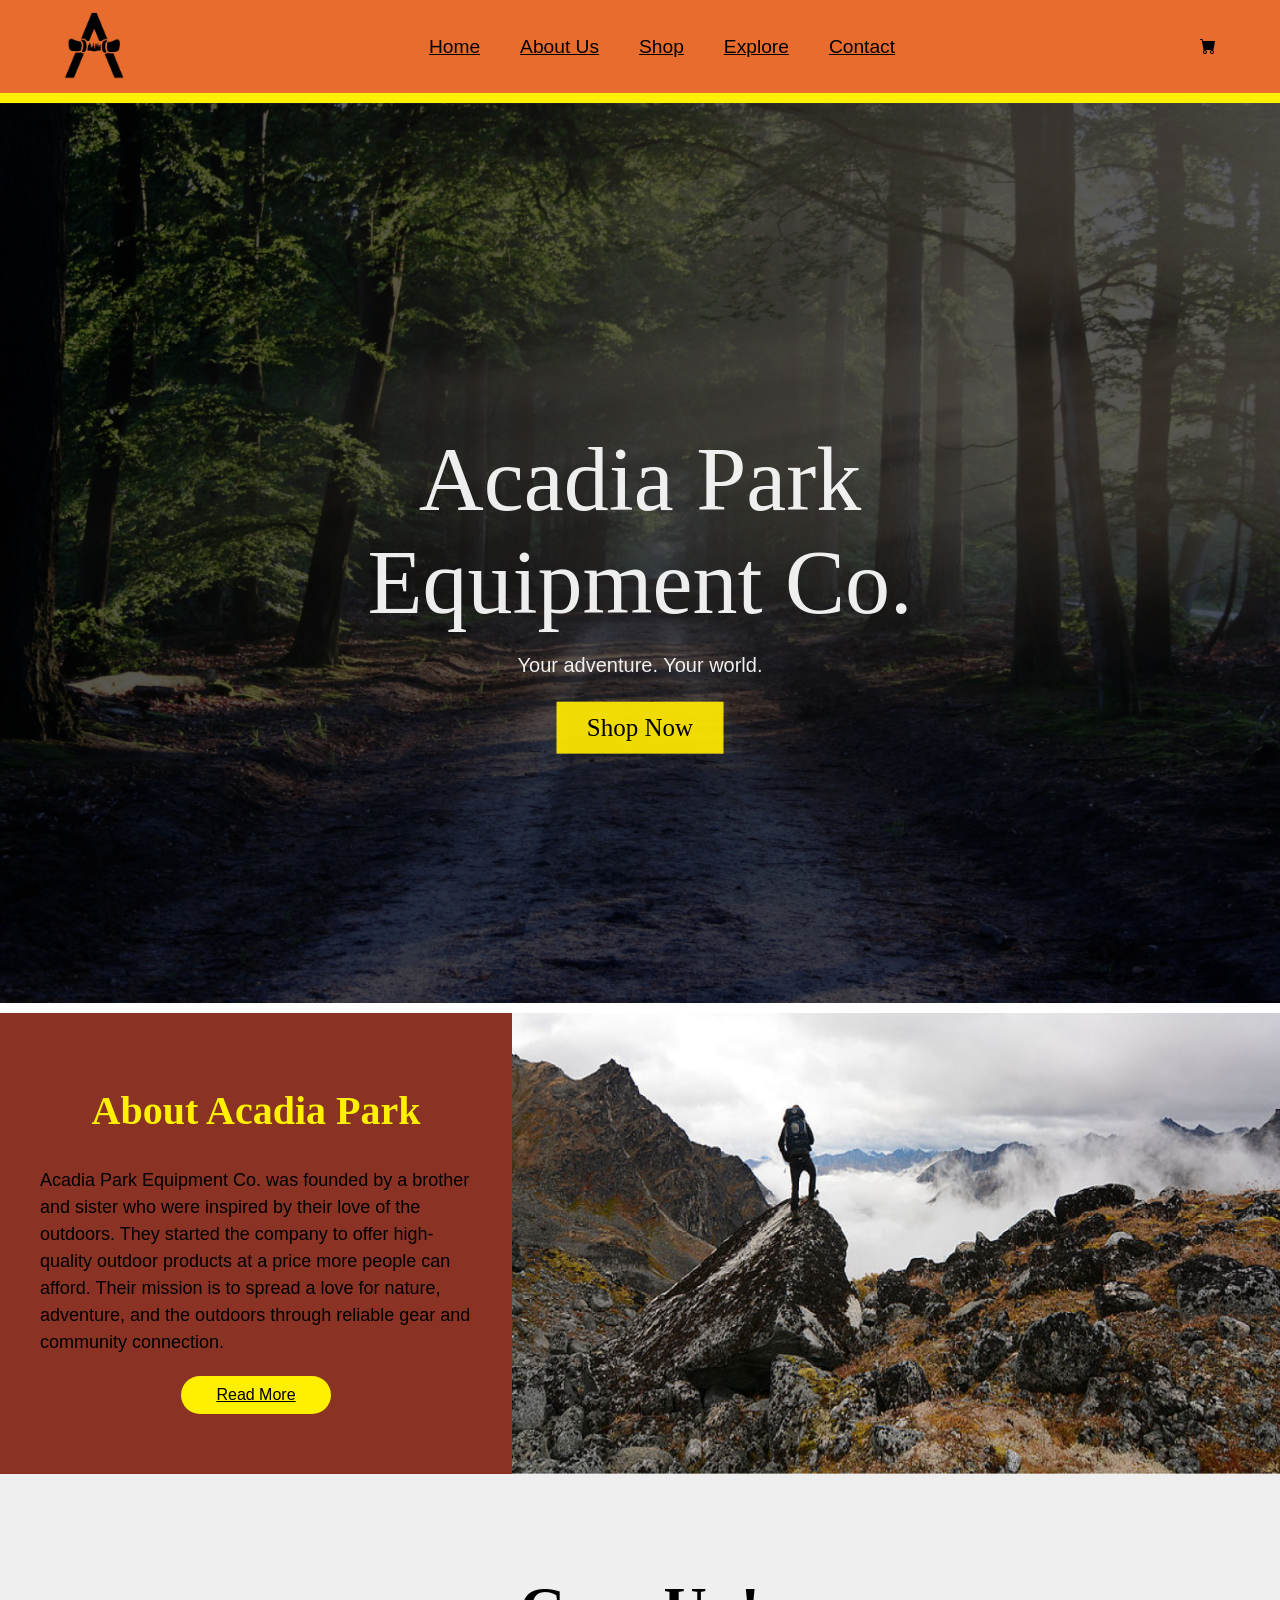
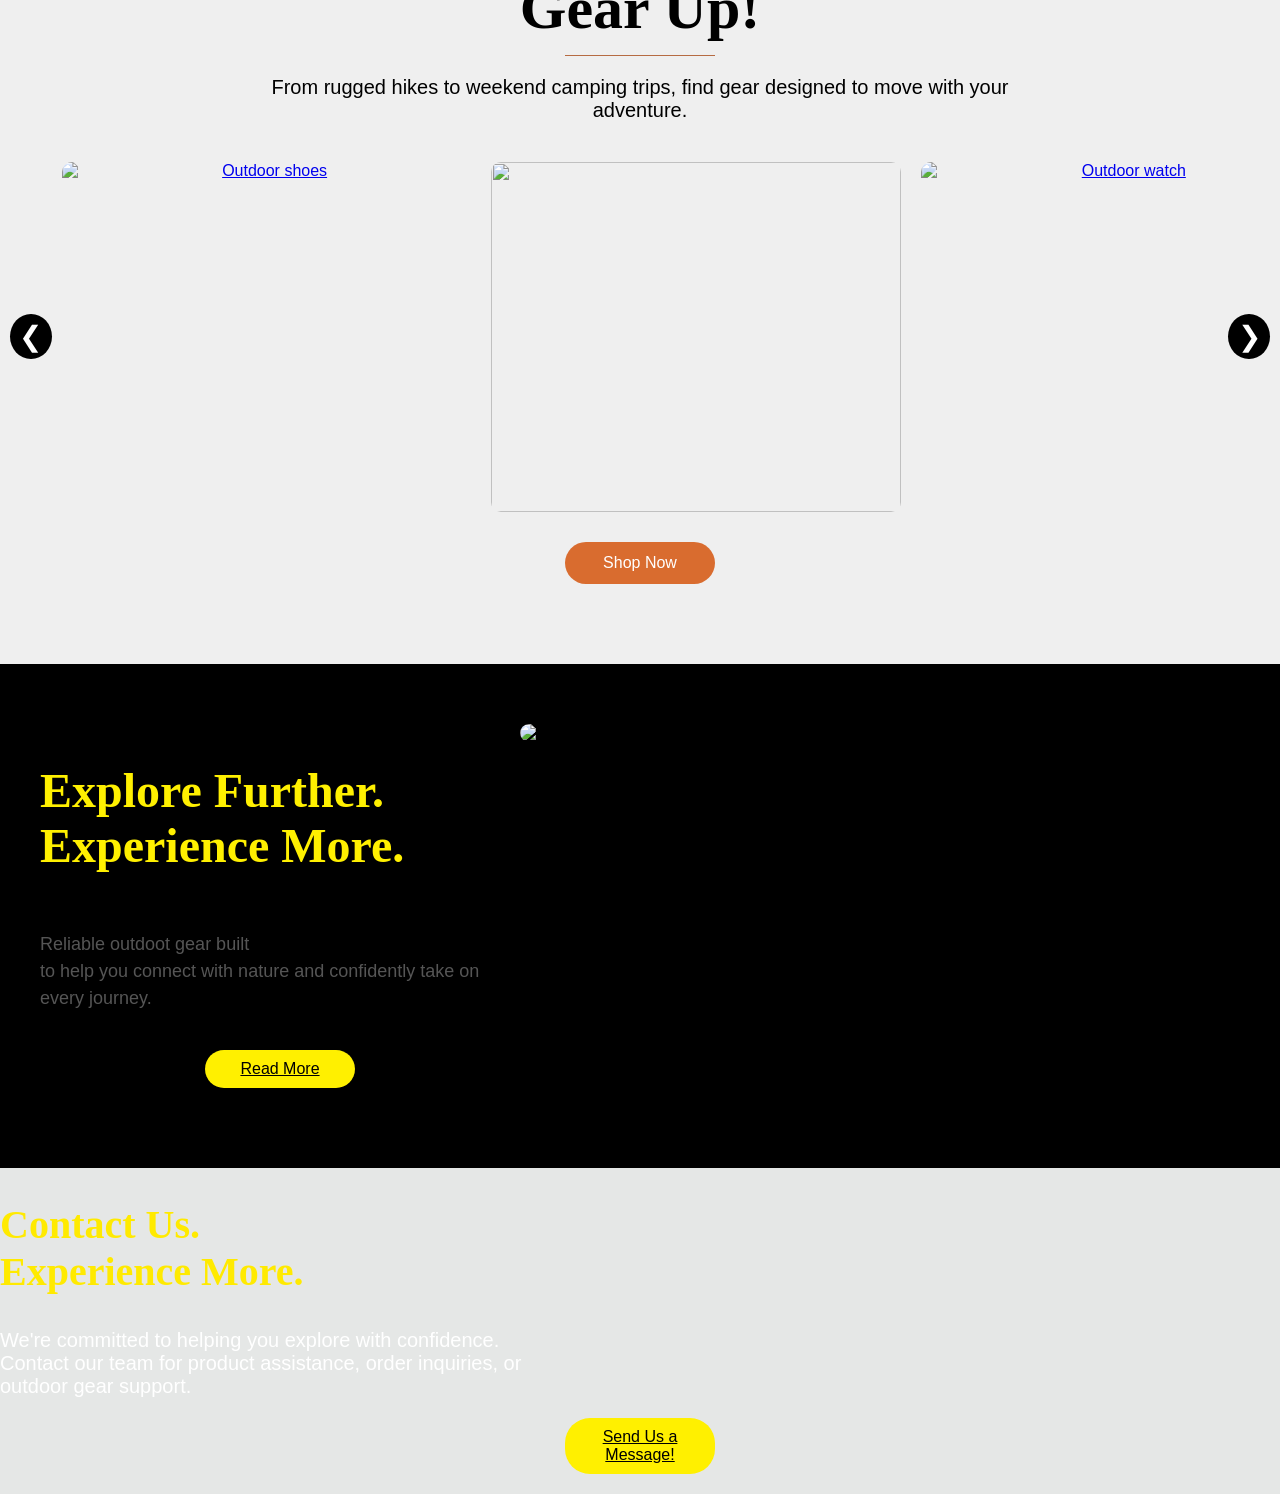
==== index.html @ 577f5c2a "Fixed contact form validation and subject line" ====
<!doctype html>
<html lang="en">
<head>
    <meta charset="utf-8">
    <meta name="viewport" content="width=device-width, initial-scale=1">
    <title>Acadia Park Equipment Co.</title>
    </div>
<script src="https://code.jquery.com/jquery-3.7.1.min.js"></script>
<script src="js/script.js"></script>
    <link rel="stylesheet" href="css/style.css">
    <link rel="stylesheet" href="https://cdn.jsdelivr.net/npm/bootstrap-icons@1.13.1/font/bootstrap-icons.min.css">
</head>

<script>
    let currentSlide = 0;

    function moveSlide(direction) {
        const track = document.getElementById("carouselTrack");
        const slideWidth = 250; 
        const totalSlides = track.children.length;
        const visibleSlides = 3;
        const maxSlide = totalSlides - visibleSlides;

        currentSlide = currentSlide + direction;

        if (currentSlide < 0) {
            currentSlide = 0;
        }

        if (currentSlide > maxSlide) {
            currentSlide = maxSlide;
        }

        track.style.transform = "translateX(" + (-currentSlide * slideWidth) + "px)";
    }
</script>

    <nav class="main-nav">
        <div class="nav-container">

            <div class="logo-area">
                <img src="images/black_brandmark.png" class="logo" alt="logo">
            </div>
        <div class="menu-toggle">☰</div>
        
            <ul class="nav-menu">
                <li><a href="index.html">Home</a></li>
                <li><a href="about.html">About Us</a></li>
                <li><a href="shop.html">Shop</a></li>
                <li><a href="explore.html">Explore</a></li>
                <li><a href="contact.html">Contact</a></li>
            </ul>

            <div class="cart-icon">
                <i class="bi bi-cart-fill"></i>
            </div>

        </div>
    </nav>

    <div class="divider-full"></div>

    <section class="hero-image">
        <div class="hero-overlay"></div>

        <div class="hero-text">
            <h1>Acadia Park<br>Equipment Co.</h1>
            <p>Your adventure. Your world.</p>
            <button type="button" class="hero-btn">Shop Now</button>
        </div>
    </section>

      <div class="divider-full1"></div>

 <!-- ABOUT SECTION -->
      <section class="about-section">

  <div class="about-text">
    <h2>About Acadia Park</h2>

    <p>
      Acadia Park Equipment Co. was founded by a brother and sister who were inspired by their love of the outdoors.
    They started the company to offer high-quality outdoor products at a price more people can afford.
    Their mission is to spread a love for nature, adventure, and the outdoors through reliable gear and community connection.
    </p>

    <a href="about.html" class="btn-yellow">Read More</a>
  </div>

  <div class="about-image">
    <img src="images/2-top_climber.jpg" alt="Mountain hiker">
  </div>

</section>

  
 <!-- Gear Up SECTION -->
 <section class="gear-section">
  <h2>Gear Up!</h2>
  <div class="small-line"></div>

  <p class="gear-text">
    From rugged hikes to weekend camping trips, find gear designed to move with your adventure.
  </p>

  <div class="carousel-container">
    <button class="arrow" onclick="moveSlide(-1)">&#10094;</button>

    <div class="carousel-wrapper">
      <div class="carousel-track" id="carouselTrack">
        <a href="shop.html"><img src="images/10-sports-shoes.jpg" alt="Outdoor shoes"></a>
        <a href="shop.html"><img src="images/3-brown-backpack-with-map-boots.jpg"Backpack"></a>
        <a href="shop.html"><img src="images/6-girl-sportswear-rocks.jpg" alt="Outdoor watch"></a>
        <a href="shop.html"><img src="images/9-man-pouring-water.jpg" alt="Camping tent"></a>
        <a href="shop.html"><img src="images/4-close-up-people-with-backpacks-nature.jpg" alt="Outdoor jacket"></a>
      </div>
    </div>

    <button class="arrow" onclick="moveSlide(1)">&#10095;</button>
  </div>

  <a href="shop.html" class="btn-orange">Shop Now</a>
</section>
  
</div>



<script>
  let currentSlide = 0;

  function moveSlide(direction) {
    const track = document.getElementById("carouselTrack");
    const slideWidth = window.innerWidth * 0.32 + 20;
    const totalSlides = track.children.length;
    const visibleSlides = 3;
    const maxSlide = totalSlides - visibleSlides;

    currentSlide = currentSlide + direction;

    if (currentSlide < 0) {
      currentSlide = 0;
    }

    if (currentSlide > maxSlide) {
      currentSlide = maxSlide;
    }

    track.style.transform = "translateX(" + (-currentSlide * slideWidth) + "px)";
  }
</script>

 <!-- EXPLORE MORE SECTION -->
      <section class="explore-section">

  <div class="explore-left">
    <h2>Explore Further.<br>Experience More.</h2>

    <p>
      Reliable outdoot gear built <br>to help you connect with nature and confidently take on every journey.
    </p>

    <a href="explore.html" class="btn-yellow">Read More</a>
  </div>

 <div class="explore-right">
    <img src="images/11-hikers-mountains.jpg" alt="Hikers on rock">
  </div>

</section>

<!-- CONTACT SECTION -->
      <section class="Contact-section">

  <div class="contact-left">
    <h2>Contact Us.<br>Experience More.</h2>

    <p> We're committed to helping you explore with confidence. <br> Contact our team for product assistance, order inquiries, or <br> outdoor gear support.
    </p>

    <a href="contact.html" class="btn-yellow">Send Us a Message!</a>
  </div>

  </div>

</section>




</body>
</html>
---- css/style.css ----
<link href="https://cdn.jsdelivr.net/npm/bootstrap@5.3.3/dist/css/bootstrap.min.css" rel="stylesheet">

body {
    margin: 0;
    padding: 0;
    font-family: Cambria, serif;
}

.main-nav {
    background: #e86c2d;
    padding: 10px 0;
}

.nav-container {
    width: 90%;
    margin: 0 auto;
    display: flex;
    align-items: center;
    justify-content: space-between;
}

.logo {
    width: 60px;
    height: auto;
}

.nav-menu {
    list-style: none;
    display: flex;
    gap: 40px;
    margin: 0;
    padding: 0;
}

.nav-menu a {
    color: black;
    font-size: larger;
}

.menu-toggle {
    display: none;
    font-size: 28px;
    cursor: pointer;
}

/* mobile styles */
@media (max-width: 768px) {

    .menu-toggle {
        display: block;
    }

    .nav-menu {
        display: none;
        flex-direction:column;
        background: #ffffff;
        position: absolute;
        top: 30px;
        left: 0;
        width: 100%;
        padding: 20px 0;
        text-align: right;
    }

}

.cart-icon {
    cursor: auto;
    color: #000000;
}

.cart-icon:hover {
    color: #4CBB17;
}

.divider-full {
    width: 100%;
    height: 10px;
    background-color: #FFF000;
    margin: 0px 0;
}

.hero-image {
    background-image: url("../images/1-pathway.jpg");
    height: 900px;
    background-size: cover;
    background-position: center;
    background-repeat: no-repeat;
    position: relative;
}

.hero-overlay {
    position: absolute;
    inset: 0;
    background: rgba(0, 0, 0, 0.65);
}

.hero-text {
    position: absolute;
    top: 50%;
    left: 50%;
    transform: translate(-50%, -50%);
    text-align: center;
    color: white;
}

.hero-text h1 {
    font-family: cambria, Serif;
    font-weight: 500;
    font-size: 90px;
    margin-bottom: 10px;
}

.hero-text p {
    margin-bottom: 25px;
}

.hero-btn {
    background-color: #ffea00;
    color: black;
    border: none;
    padding: 12px 30px;
    font-family: Cambria, serif;
    cursor: pointer;
    font-size: 25px;
}

.hero-btn:hover {
    background-color: #4CBB17;
    color: #000000;
}

h1 {
    font-family: cambria, Serif;
    font-size: 40px;
    font-weight: 25px;
}

p {
    font-size: Cambia, serif;
    font-size: 20px;
    font-weight: 100;
    color: #ffffff;
}

.divider-full1 {
    width: 100%;
    height: 10px;
    background-color: #ffffff;
    margin: 0px 0;
}

.container {
    background-color:#8A3324;
}

h2 {
    font-family: cambria, serif;
    font-size: 40px;
    font-weight: 25px;
    color: #ffea00;
    
}


.hero-text {
    display: none;
}

.container-fluid {
    background-color: #8A3324;
    height: 500px;
    text-align: left;
}

* {
  box-sizing: border-box;
}

body {
  margin: 0;
  background: #e5e7e6;
  font-family: Arial, Helvetica, sans-serif;
  color: #000000;
}

.email-header {
  background: #000000;
  padding: 18px 20px;
}

.brand-wrap {
  display: flex;
  align-items: center;
  justify-content: center;
  gap: 16px;
}

.brand-logo {
  width: 70px;
  height: auto;
}

.brand-text h1 {
  margin: 0;
  color: #ffffff;
  font-size: 22px;
  line-height: 1.05;
  font-weight: 700;
}

.color-strip {
  display: flex;
  height: 8px;
  width: 100%;
}

.color-strip .yellow {
  background: #fff000;
  width: 23%;
}

.color-strip .brown {
  background: #8a3324;
  width: 29%;
}

.color-strip .orange {
  background: #e9692c;
  width: 29%;
}

.color-strip .green {
  background: #4cbb17;
  width: 19%;
}

.contact-page {
  padding: 40px 20px 0;
}

.mockup-form-section {
  max-width: 760px;
  margin: 0 auto;
  padding: 0 10px 40px;
}

.mockup-form-section h2 {
  margin: 0 0 26px;
  text-align: center;
  color: #8a3324;
  font-family: Georgia, "Times New Roman", serif;
  font-size: 34px;
  font-weight: 500;
}

.green-line,
.bottom-line {
  height: 1px;
  background: #4cbb17;
  margin: 0 auto 35px;
}

.green-line {
  max-width: 560px;
}

.bottom-line {
  max-width: 320px;
  margin-top: 32px;
  margin-bottom: 28px;
}

form {
  width: 100%;
}

.form-row {
  display: grid;
  grid-template-columns: 80px 1fr;
  column-gap: 22px;
  align-items: start;
  margin-bottom: 18px;
}

.form-row > label {
  color: #8a3324;
  font-size: 18px;
  line-height: 1.2;
  padding-top: 10px;
}

.field-wrap input,
.field-wrap select,
.field-wrap textarea {
  width: 100%;
  border: none;
  background: #dddddd;
  padding: 10px 12px;
  font-size: 16px;
  font-family: Arial, Helvetica, sans-serif;
  color: #000000;
}

.field-wrap input,
.field-wrap select {
  height: 40px;
}

.field-wrap textarea {
  min-height: 220px;
  resize: vertical;
}

.field-wrap input:focus,
.field-wrap select:focus,
.field-wrap textarea:focus {
  outline: 2px solid #4cbb17;
}

.phone-contact-wrap {
  display: flex;
  align-items: flex-start;
  gap: 16px;
}

.phone-block {
  width: 230px;
}

.preferred-contact {
  width: 56%;
  padding-top: 2px;
}

.preferred-title {
  display: block;
  color: #8a3324;
  font-size: 18px;
  margin-bottom: 8px;
}

.radio-group {
  display: flex;
  gap: 18px;
  flex-wrap: wrap;
}

.radio-inline {
  display: flex;
  align-items: center;
  gap: 8px;
  color: #8a3324;
  font-size: 18px;
}

.radio-inline input[type="radio"] {
  accent-color: #8a3324;
  width: 16px;
  height: 16px;
}

.subject-row input {
  background: transparent;
  padding-left: 0;
  font-family: Georgia, "Times New Roman", serif;
  font-size: 18px;
}

.message-row {
  margin-top: 6px;
}


.error {
  display: block;
  color: #e9692c;
  font-size: 13px;
  margin-top: 6px;
  min-height: 16px;
}

.submit-wrap {
  text-align: center;
  margin-top: 22px;
}

.submit-wrap button {
  background: #000000;
  color: #ffffff;
  border: none;
  padding: 12px 24px;
  font-size: 15px;
  cursor: pointer;
}

.submit-wrap button:hover {
  background: #8a3324;
}

#formSuccess {
  color: #4cbb17;
  font-weight: 700;
  margin-top: 14px;
}

.thank-you-text {
  text-align: center;
  font-family: Georgia, "Times New Roman", serif;
  font-size: 18px;
  color: #000000;
}

.thank-you-text p {
  margin: 0;
}

.orange-footer {
  height: 54px;
  background: #e9692c;
  margin-top: 28px;
}

/* RESPONSIVE */
@media (max-width: 768px) {
  .brand-text h1 {
    font-size: 18px;
  }

  .brand-logo {
    width: 58px;
  }

  .mockup-form-section h2 {
    font-size: 28px;
  }

  .form-row {
    grid-template-columns: 1fr;
    row-gap: 8px;
  }

  .form-row > label {
    padding-top: 0;
  }

  .phone-contact-wrap {
    flex-direction: column;
  }

  .phone-block,
  .preferred-contact {
    width: 100%;
  }

  .field-wrap textarea {
    min-height: 180px;
  }
}

.thank-you-text {
    text-align: center;
    font-family: Georgia, "Times New Roman", serif;
    font-size: 18px;
    color: #000000;
}

.thank-you-text p {
    color: #000000;
    margin: 0;
}

.submit-wrap {
    text-align: center;
    margin-top: 22px;
    color: #000000;
}

.submit-wrap p {
    color: #000000;
}

.submit-wrap button {
    background: #000000;
    color: #ffffff;
}

.fade-in {
    animation: fadeIn 2s ease-in;
}

@keyframes fadeIn {
    from {
        opacity: 0;
    }
    to {
        opacity: 1;
    }
}

.about-section {
    display: flex;
}

.about-text {
    width: 40%;
    background-color: #8A3324;
    padding: 40px;
}

.about-image {
    width: 60%;
}

.about-image img {
    width: 100%;
    height: 100%;
    display: block;
}

.about-text h2 {
    color:#FFF000;
    font-size: 40px;
}

.about-text p {
    color: #000000;
    font-size: 18px;
    line-height: 1.5;
}

.btn-yellow {
    background-color: #FFF000;
    color: black;
    padding: 10px 25px;
    display: inline-block;
    margin-top: 20px;
}

.about-text h2 {
    text-align: center;
}

.btn-yellow {
    display: block;
    width: 150px;
    text-align: center;
    margin: 20px auto;
    border-radius: 25px;
}

.btn-yellow:hover {
    background-color: #4CBB17;
} 

.gear-section {
  text-align: center;
  background-color: #efefef;
  padding: 50px 0;
}

.gear-section h2 {
  font-size: 60px;
  margin-bottom: 10px;
  color: #000000;
}

.small-line {
  width: 150px;
  height: 1px;
  background-color: #b66b43;
  margin: 12px auto 20px auto;
}

.gear-text {
  font-size: 20px;
  max-width: 800px;
  margin: 0 auto 40px;
  color: #000000;
}

.carousel-container {
  display: flex;
  align-items: center;
  justify-content: space-between;
  width: 100%;
}

.carousel-wrapper {
  width: 100%;
  overflow: hidden;
}

.carousel-track {
  display: flex;
  gap: 20px;
  transition: transform 0.5s ease;
}

.carousel-track a {
  flex: 0 0 auto;
}

.carousel-track img {
  width: 32vw;
  height: 350px;
  object-fit: cover;
  border-radius: 10px;
  display: block;
}

.arrow {
  background-color: #000000;
  color: white;
  border: none;
  font-size: 28px;
  width: 45px;
  height: 45px;
  border-radius: 50%;
  cursor: pointer;
  margin: 0 10px;
}

.arrow:hover {
  background-color: #b95620;
}

.btn-orange {
  background-color: #d96c2f;
  color: white;
  padding: 12px 30px;
  text-decoration: none;
  border-radius: 25px;
  display: block;
  width: 150px;
  text-align: center;
  margin: 30px auto;
}

.btn-orange:hover {
  background-color: #b95620;
}

.explore-right {
  width: 60%;
}

.explore-section {
  display: flex;
  padding: 60px 40px;
  background-color: #000000;
}

.explore-left {
  width: 40%;
  display: flex;
  flex-direction: column;
  justify-content: center;
}

.explore-left h2 {
  font-size: 48px;
  color: #FFF000;
}

.explore-left p {
  font-size: 18px;
  line-height: 1.5;
  color: #555;
}

.explore-right {
  width: 60%;
}

.explore-right img {
    width: 100%;
    height: 400px;
    object-fit: cover
    display: block;
    border-radius: 10px;
}

.explore-links {
  display: flex;
  justify-content: space-around;
  margin-top: 20px;
  font-size: 16px;
  font-weight: bold;
  color: #8f321d;
}
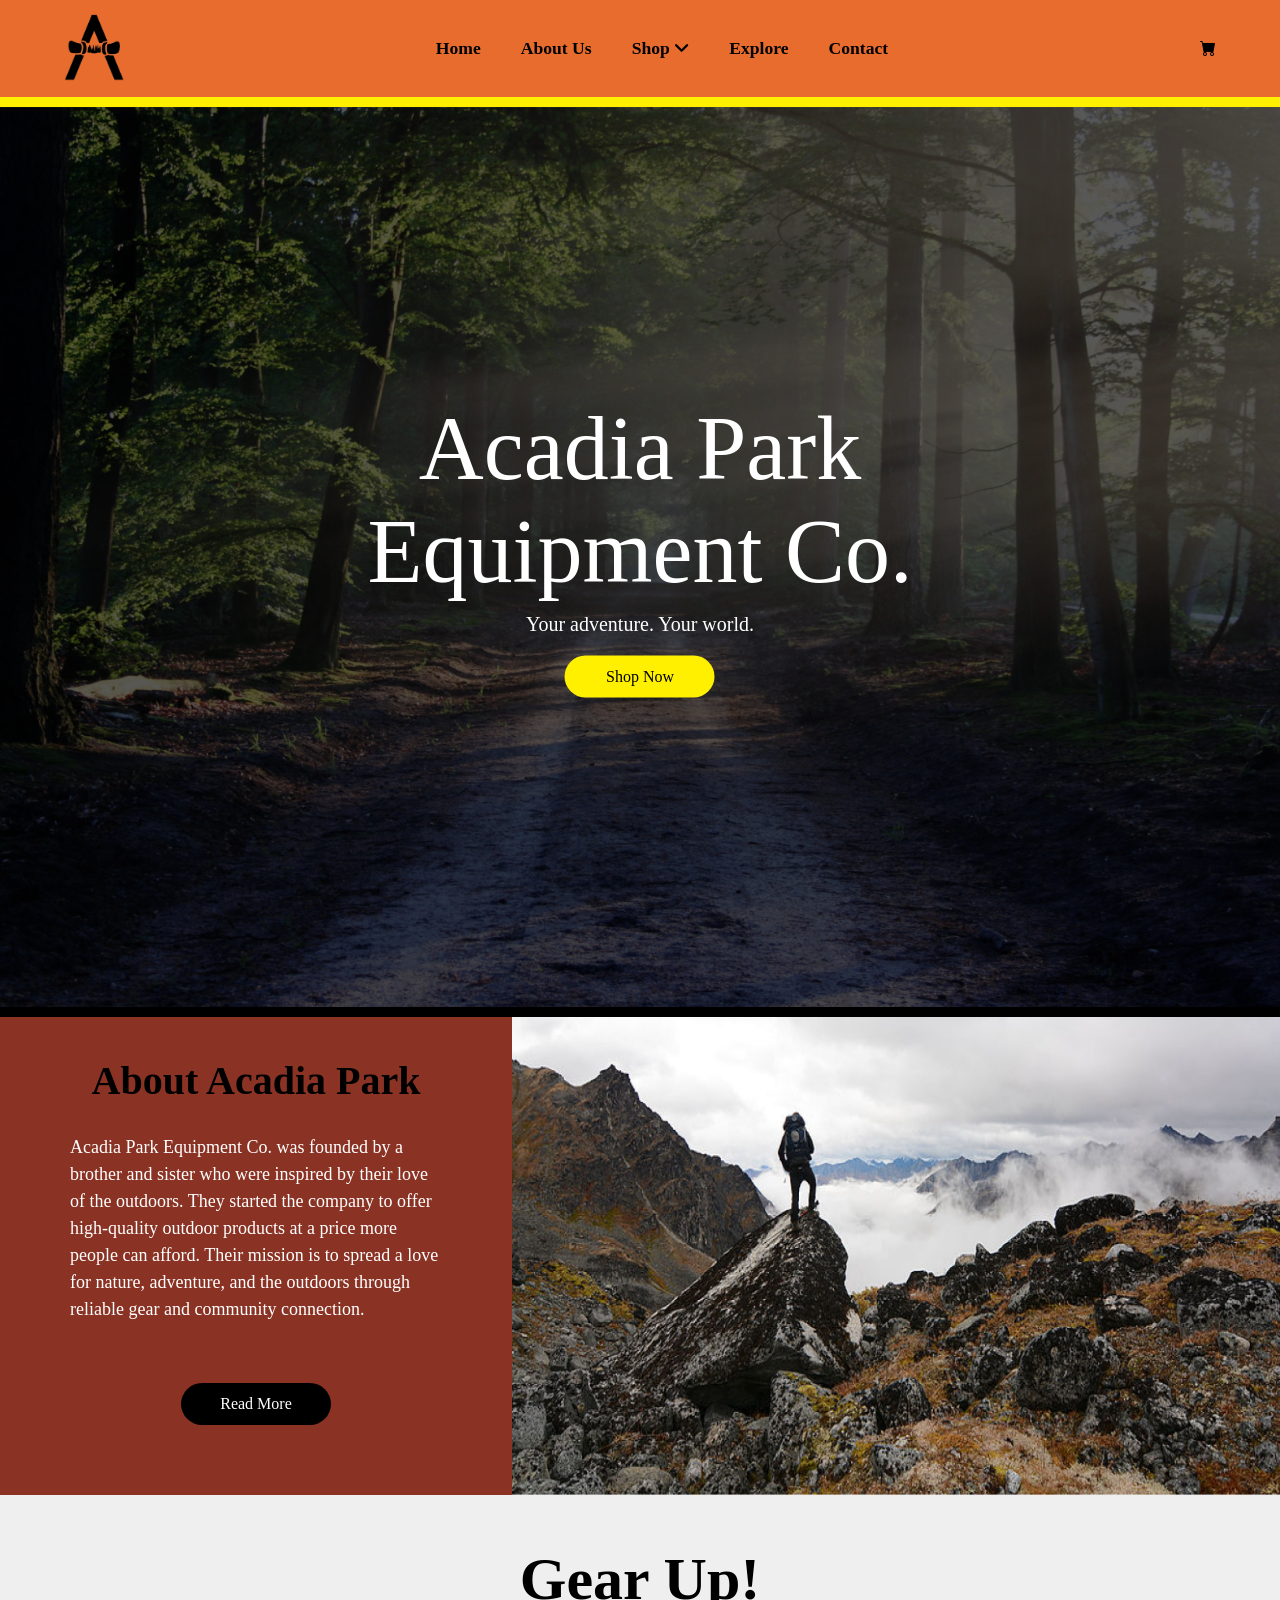
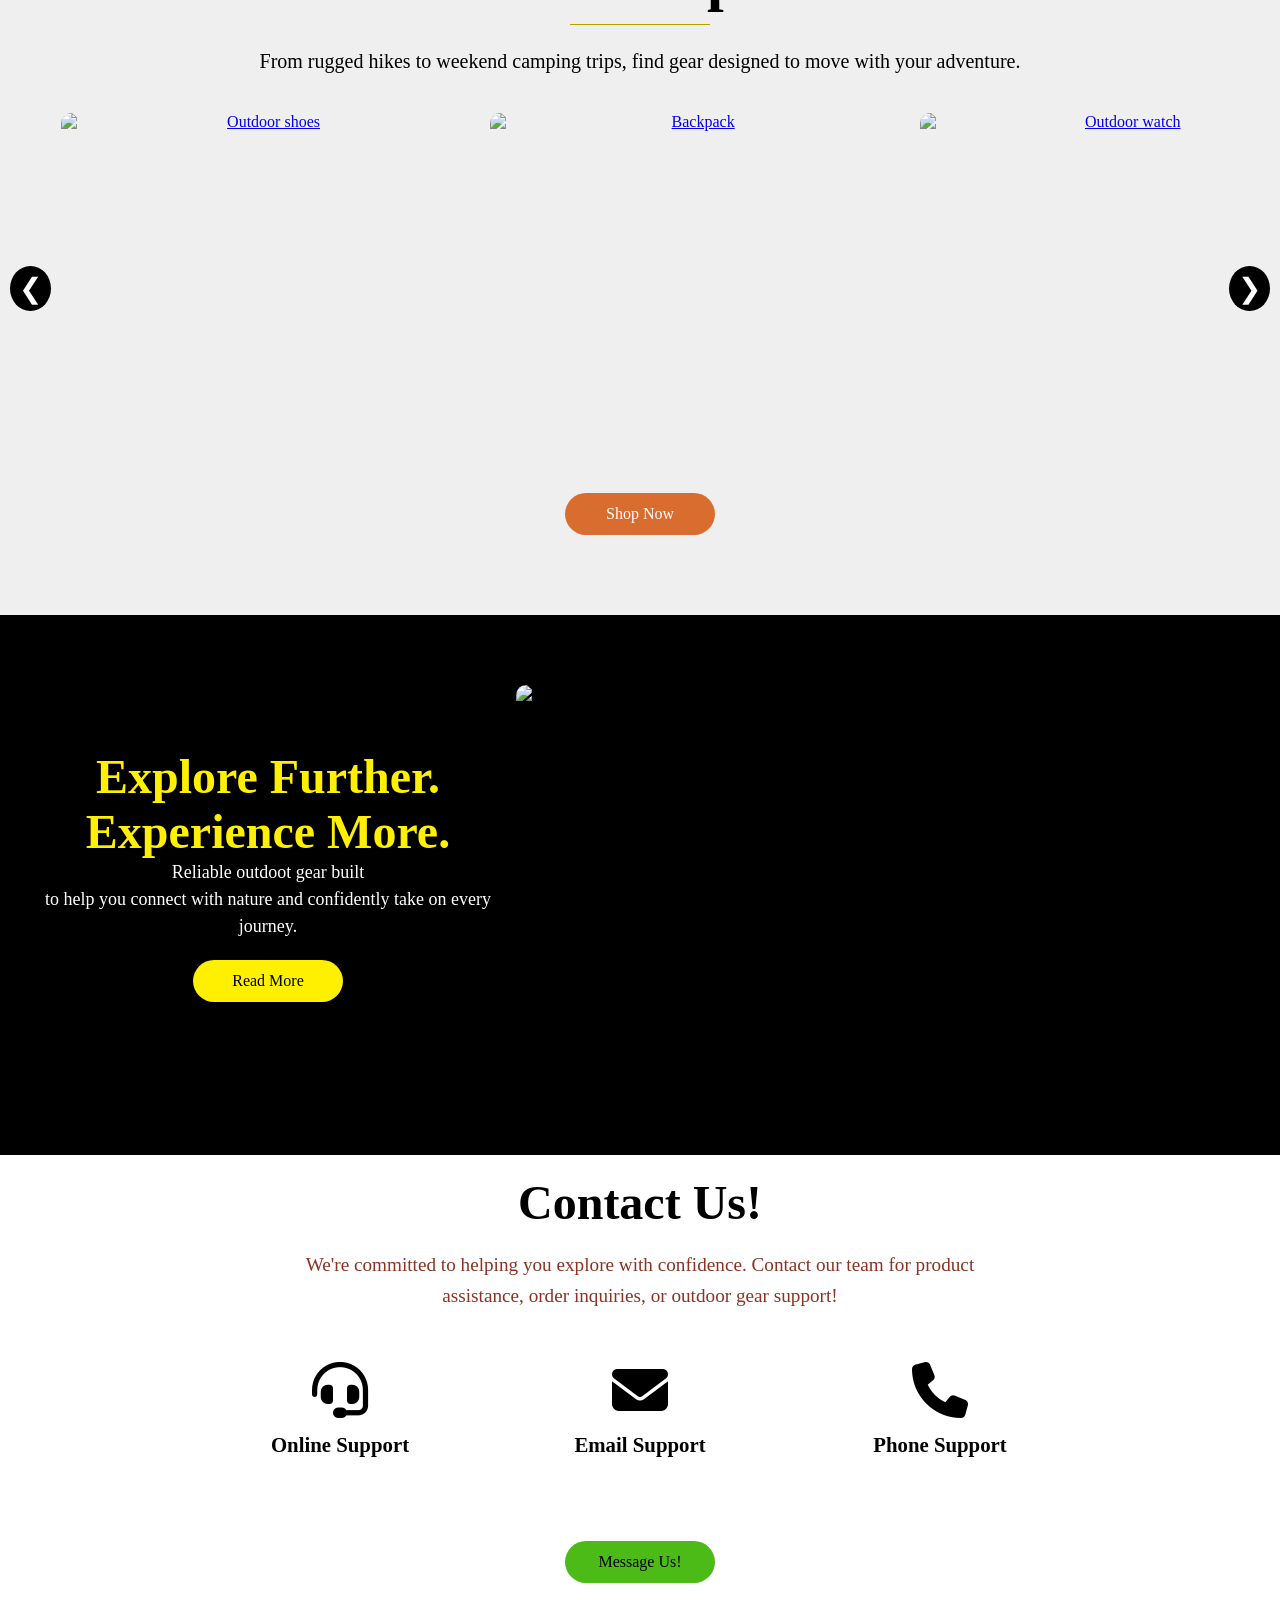
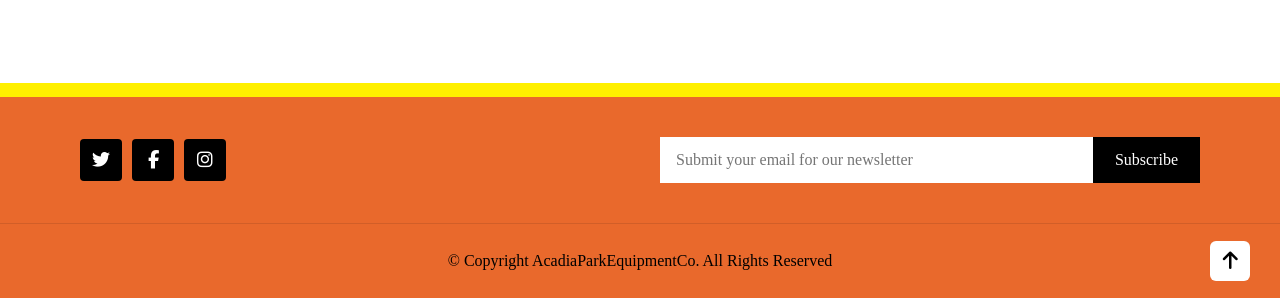
==== commit a09c60ed: "I updated the codebase." ====
--- a/index.html
+++ b/index.html
@@ -3,12 +3,14 @@
 <head>
     <meta charset="utf-8">
     <meta name="viewport" content="width=device-width, initial-scale=1">
-    <title>Acadia Park Equipment Co.</title>
+   <title>Acadia Park Equipment Co.</title>
     </div>
 <script src="https://code.jquery.com/jquery-3.7.1.min.js"></script>
 <script src="js/script.js"></script>
     <link rel="stylesheet" href="css/style.css">
     <link rel="stylesheet" href="https://cdn.jsdelivr.net/npm/bootstrap-icons@1.13.1/font/bootstrap-icons.min.css">
+    <link rel="stylesheet" href="https://cdnjs.cloudflare.com/ajax/libs/font-awesome/6.5.0/css/all.min.css">
+    <link rel="stylesheet" href="https://cdnjs.cloudflare.com/ajax/libs/font-awesome/6.5.0/css/all.min.css">
 </head>
 
 <script>
@@ -38,15 +40,27 @@
     <nav class="main-nav">
         <div class="nav-container">
 
-            <div class="logo-area">
-                <img src="images/black_brandmark.png" class="logo" alt="logo">
-            </div>
+           <div class="logo-area">
+  <a href="index.html">
+    <img src="images/black_brandmark.png" class="logo" alt="Acadia Park logo">
+  </a>
+</div>
         <div class="menu-toggle">☰</div>
         
             <ul class="nav-menu">
                 <li><a href="index.html">Home</a></li>
                 <li><a href="about.html">About Us</a></li>
-                <li><a href="shop.html">Shop</a></li>
+                <li class="dropdown">
+  <a href="#">Shop <i class="fa-solid fa-angle-down"></i></a>
+
+  <ul class="dropdown-menu">
+    <li><a href="shop.html">Biking</a></li>
+    <li><a href="shop.html">Hiking</a></li>
+    <li><a href="shop.html">Kayaking</a></li>
+    <li><a href="shop.html">Climbing</a></li>
+    <li><a href="shop.html">Apparel</a></li>
+  </ul>
+</li>
                 <li><a href="explore.html">Explore</a></li>
                 <li><a href="contact.html">Contact</a></li>
             </ul>
@@ -60,15 +74,15 @@
 
     <div class="divider-full"></div>
 
-    <section class="hero-image">
-        <div class="hero-overlay"></div>
-
-        <div class="hero-text">
-            <h1>Acadia Park<br>Equipment Co.</h1>
-            <p>Your adventure. Your world.</p>
-            <button type="button" class="hero-btn">Shop Now</button>
-        </div>
-    </section>
+  <section class="home-hero-image">
+  <div class="home-hero-overlay"></div>
+
+  <div class="home-hero-text">
+    <h1>Acadia Park<br>Equipment Co.</h1>
+    <p>Your adventure. Your world.</p>
+    <a href="shop.html" class="btn-yellow">Shop Now</a>
+  </div>
+</section>
 
       <div class="divider-full1"></div>
 
@@ -84,7 +98,7 @@
     Their mission is to spread a love for nature, adventure, and the outdoors through reliable gear and community connection.
     </p>
 
-    <a href="about.html" class="btn-yellow">Read More</a>
+    <a href="about.html" class="btn-black">Read More</a>
   </div>
 
   <div class="about-image">
@@ -109,7 +123,7 @@
     <div class="carousel-wrapper">
       <div class="carousel-track" id="carouselTrack">
         <a href="shop.html"><img src="images/10-sports-shoes.jpg" alt="Outdoor shoes"></a>
-        <a href="shop.html"><img src="images/3-brown-backpack-with-map-boots.jpg"Backpack"></a>
+        <a href="shop.html"><img src="images/3-brown-backpack-with-map-boots.jpg" alt="Backpack">
         <a href="shop.html"><img src="images/6-girl-sportswear-rocks.jpg" alt="Outdoor watch"></a>
         <a href="shop.html"><img src="images/9-man-pouring-water.jpg" alt="Camping tent"></a>
         <a href="shop.html"><img src="images/4-close-up-people-with-backpacks-nature.jpg" alt="Outdoor jacket"></a>
@@ -170,22 +184,64 @@
 </section>
 
 <!-- CONTACT SECTION -->
-      <section class="Contact-section">
-
-  <div class="contact-left">
-    <h2>Contact Us.<br>Experience More.</h2>
-
-    <p> We're committed to helping you explore with confidence. <br> Contact our team for product assistance, order inquiries, or <br> outdoor gear support.
-    </p>
-
-    <a href="contact.html" class="btn-yellow">Send Us a Message!</a>
-  </div>
-
-  </div>
-
-</section>
-
-
+<section class="contact-section">
+  <div class="container text-center">
+
+    <h2 class="contact-title">Contact Us!</h2>
+   <p class="contact-subtext">
+  We're committed to helping you explore with confidence. Contact our team for product assistance, order inquiries, or outdoor gear support!
+</p>
+
+    <div class="contact-options">
+
+    <div class="contact-box">
+  <i class="fas fa-headset"></i>
+  <h4>Online Support</h4>
+  <p>Live chat available 9am–6pm</p>
+</div>
+
+     <div class="contact-box">
+  <i class="fas fa-envelope"></i>
+  <h4>Email Support</h4>
+  <p>Response within 24 hours</p>
+</div>
+
+<div class="contact-box">
+  <i class="fas fa-phone"></i>
+  <h4>Phone Support</h4>
+  <p>Talk to a real person</p>
+</div>
+
+    </div>
+
+  <a href="contact.html" class="contact-btn">Message Us!</a>
+
+  </div>
+</section>
+
+<div class="divider-full"></div>
+
+<footer class="modern-footer">
+  <div class="footer-top">
+    
+    <div class="footer-social">
+      <a href="#"><i class="fab fa-twitter"></i></a>
+      <a href="#"><i class="fab fa-facebook-f"></i></a>
+      <a href="#"><i class="fab fa-instagram"></i></a>
+    </div>
+
+    <form class="newsletter-form">
+      <input type="email" placeholder="Submit your email for our newsletter" required>
+      <button type="submit">Subscribe</button>
+    </form>
+
+  </div>
+
+  <div class="footer-bottom">
+    <p>© Copyright AcadiaParkEquipmentCo. All Rights Reserved</p>
+    <a href="#" class="back-to-top"><i class="fas fa-arrow-up"></i></a>
+  </div>
+</footer>
 
 
 </body>
--- a/css/style.css
+++ b/css/style.css
@@ -41,6 +41,67 @@
     display: none;
     font-size: 28px;
     cursor: pointer;
+}
+
+/* Parent */
+.dropdown {
+  position: relative;
+}
+
+/* MAIN DROPDOWN */
+.dropdown-menu {
+  position: absolute;
+  top: 100%;
+  left: 0;
+  width: 220px;
+  background: #e5e5e5;
+  list-style: none;
+  padding: 10px 0;
+  margin: 0;
+  display: none;
+  z-index: 1000;
+}
+
+/* Show on hover */
+.dropdown:hover .dropdown-menu {
+  display: block;
+}
+
+/* Menu items */
+.dropdown-menu li {
+  position: relative;
+}
+
+.dropdown-menu li a {
+  display: flex;
+  justify-content: space-between;
+  padding: 12px 20px;
+  text-decoration: none;
+  color: #000000;
+  font-size: 16px;
+}
+
+.dropdown-menu li a:hover {
+  background: #E5E7E6;
+}
+
+.submenu-menu {
+  position: absolute;
+  top: 0;
+  left: 100%;
+  width: 200px;
+  background: #E5E7E6;
+  list-style: none;
+  padding: 10px 0;
+  display: none;
+}
+
+.submenu:hover .submenu-menu {
+  display: block;
+}
+
+.submenu a i {
+  font-size: 12px;
 }
 
 /* mobile styles */
@@ -80,7 +141,7 @@
     margin: 0px 0;
 }
 
-.hero-image {
+.home-hero-image {
     background-image: url("../images/1-pathway.jpg");
     height: 900px;
     background-size: cover;
@@ -89,33 +150,34 @@
     position: relative;
 }
 
-.hero-overlay {
+.home-hero-overlay {
     position: absolute;
     inset: 0;
     background: rgba(0, 0, 0, 0.65);
 }
 
-.hero-text {
+.home-hero-text {
     position: absolute;
     top: 50%;
     left: 50%;
     transform: translate(-50%, -50%);
     text-align: center;
-    color: white;
-}
-
-.hero-text h1 {
+}
+
+.home-hero-text h1 {
     font-family: cambria, Serif;
     font-weight: 500;
     font-size: 90px;
     margin-bottom: 10px;
-}
-
-.hero-text p {
-    margin-bottom: 25px;
-}
-
-.hero-btn {
+    color: #ffffff;
+}
+
+.home-hero-text p {
+  color: #ffffff;
+}
+
+
+.hero-btn-yellow {
     background-color: #ffea00;
     color: black;
     border: none;
@@ -125,7 +187,7 @@
     font-size: 25px;
 }
 
-.hero-btn:hover {
+.hero-btn-yellow:hover {
     background-color: #4CBB17;
     color: #000000;
 }
@@ -146,7 +208,7 @@
 .divider-full1 {
     width: 100%;
     height: 10px;
-    background-color: #ffffff;
+    background-color: #000000;
     margin: 0px 0;
 }
 
@@ -162,11 +224,6 @@
     
 }
 
-
-.hero-text {
-    display: none;
-}
-
 .container-fluid {
     background-color: #8A3324;
     height: 500px;
@@ -215,6 +272,8 @@
   width: 100%;
 }
 
+/* CONTACT PAGE */
+
 .color-strip .yellow {
   background: #fff000;
   width: 23%;
@@ -226,7 +285,7 @@
 }
 
 .color-strip .orange {
-  background: #e9692c;
+  background: #a6a6a6;
   width: 29%;
 }
 
@@ -248,10 +307,11 @@
 .mockup-form-section h2 {
   margin: 0 0 26px;
   text-align: center;
-  color: #8a3324;
-  font-family: Georgia, "Times New Roman", serif;
+  color: #ffea00;
+  font-family: Cambria, Cochin, Georgia, Times, 'Times New Roman', serif, "Times New Roman", serif;
   font-size: 34px;
   font-weight: 500;
+  padding-bottom: 30px;
 }
 
 .green-line,
@@ -328,38 +388,6 @@
   width: 230px;
 }
 
-.preferred-contact {
-  width: 56%;
-  padding-top: 2px;
-}
-
-.preferred-title {
-  display: block;
-  color: #8a3324;
-  font-size: 18px;
-  margin-bottom: 8px;
-}
-
-.radio-group {
-  display: flex;
-  gap: 18px;
-  flex-wrap: wrap;
-}
-
-.radio-inline {
-  display: flex;
-  align-items: center;
-  gap: 8px;
-  color: #8a3324;
-  font-size: 18px;
-}
-
-.radio-inline input[type="radio"] {
-  accent-color: #8a3324;
-  width: 16px;
-  height: 16px;
-}
-
 .subject-row input {
   background: transparent;
   padding-left: 0;
@@ -386,8 +414,8 @@
 }
 
 .submit-wrap button {
-  background: #000000;
-  color: #ffffff;
+  background: #ffea00;
+  color: #000000;
   border: none;
   padding: 12px 24px;
   font-size: 15px;
@@ -415,75 +443,6 @@
   margin: 0;
 }
 
-.orange-footer {
-  height: 54px;
-  background: #e9692c;
-  margin-top: 28px;
-}
-
-/* RESPONSIVE */
-@media (max-width: 768px) {
-  .brand-text h1 {
-    font-size: 18px;
-  }
-
-  .brand-logo {
-    width: 58px;
-  }
-
-  .mockup-form-section h2 {
-    font-size: 28px;
-  }
-
-  .form-row {
-    grid-template-columns: 1fr;
-    row-gap: 8px;
-  }
-
-  .form-row > label {
-    padding-top: 0;
-  }
-
-  .phone-contact-wrap {
-    flex-direction: column;
-  }
-
-  .phone-block,
-  .preferred-contact {
-    width: 100%;
-  }
-
-  .field-wrap textarea {
-    min-height: 180px;
-  }
-}
-
-.thank-you-text {
-    text-align: center;
-    font-family: Georgia, "Times New Roman", serif;
-    font-size: 18px;
-    color: #000000;
-}
-
-.thank-you-text p {
-    color: #000000;
-    margin: 0;
-}
-
-.submit-wrap {
-    text-align: center;
-    margin-top: 22px;
-    color: #000000;
-}
-
-.submit-wrap p {
-    color: #000000;
-}
-
-.submit-wrap button {
-    background: #000000;
-    color: #ffffff;
-}
 
 .fade-in {
     animation: fadeIn 2s ease-in;
@@ -519,22 +478,27 @@
 }
 
 .about-text h2 {
-    color:#FFF000;
+    color:#000000;
     font-size: 40px;
 }
 
 .about-text p {
-    color: #000000;
+    color: #ffffff;
     font-size: 18px;
     line-height: 1.5;
-}
-
-.btn-yellow {
-    background-color: #FFF000;
-    color: black;
-    padding: 10px 25px;
-    display: inline-block;
-    margin-top: 20px;
+    padding: 30px;
+}
+
+.btn-black {
+  background-color: #000000;
+  color: white;
+  padding: 12px 30px;
+  text-decoration: none;
+  border-radius: 25px;
+  display: block;
+  width: 150px;
+  text-align: center;
+  margin: 30px auto;
 }
 
 .about-text h2 {
@@ -666,7 +630,7 @@
 .explore-left p {
   font-size: 18px;
   line-height: 1.5;
-  color: #555;
+  color: #ffffff;
 }
 
 .explore-right {
@@ -676,7 +640,7 @@
 .explore-right img {
     width: 100%;
     height: 400px;
-    object-fit: cover
+    object-fit: cover;
     display: block;
     border-radius: 10px;
 }
@@ -688,4 +652,1960 @@
   font-size: 16px;
   font-weight: bold;
   color: #8f321d;
+}
+
+.contact-section {
+  background-color: #ffffff; /* makes entire section white */
+  padding: 20px 20px;
+  text-align: center;
+}
+
+.contact-section .container {
+  background-color: #ffffff;
+}
+.contact-title {
+  font-family: "Times New Roman", serif;
+  font-size: 3rem;
+  color: #000000;
+  margin-bottom: 20px;
+}
+
+.contact-subtext {
+  font-size: 1.2rem;
+  color: #8A3324;
+  max-width: 700px;
+  margin: 0 auto 50px;
+  line-height: 1.6;
+  text-align: center;
+}
+
+.contact-options {
+  display: flex;
+  justify-content: center;
+  align-items: flex-start;
+  gap: 80px;
+  flex-wrap: wrap;
+  margin-bottom: 50px;
+}
+
+.contact-box {
+  width: 220px;
+  text-align: center;
+}
+
+.contact-box h4 {
+  font-size: 1.3rem;
+  color: #000000;
+  margin-top: 15px;
+  margin-bottom: 10px;
+  font-weight: bold;
+}
+
+.contact-box p {
+  font-size: 1rem;
+  color: #ffffff;
+  line-height: 1.5;
+  margin: 0;
+}
+
+.icon {
+  font-size: 2.5rem;
+  display: block;
+  margin-bottom: 10px;
+}
+
+.contact-btn {
+  background-color: #4CBB17;
+  color: rgb(0, 0, 0);
+  padding: 12px 30px;
+  text-decoration: none;
+  border-radius: 25px;
+  display: block;
+  width: 150px;
+  text-align: center;
+  margin: 30px auto;
+}
+
+.contact-btn:hover {
+  background-color: #E9692C;
+  color: #ffffff;
+}
+
+.contact-box i {
+  font-size: 3.5rem;
+  color: #000000;
+  margin-bottom: 15px;
+  transition: 0.3s ease;
+  display: block;
+}
+
+.contact-box:hover i {
+  color: #E9692C;
+  transform: scale(1.1);
+}
+
+@media (max-width: 992px) {
+  .contact-options {
+    gap: 40px;
+  }
+
+  .contact-title {
+    font-size: 2.5rem;
+  }
+}
+
+@media (max-width: 768px) {
+  .contact-section {
+    padding: 50px 20px;
+  }
+
+  .contact-title {
+    font-size: 2rem;
+  }
+
+  .contact-subtext {
+    font-size: 1rem;
+    margin-bottom: 35px;
+  }
+
+  .contact-options {
+    flex-direction: column;
+    align-items: center;
+    gap: 30px;
+  }
+
+  .contact-box {
+    width: 100%;
+    max-width: 300px;
+  }
+
+  .contact-box i {
+  font-size: 3.5rem;
+  color: #000000;
+  margin-bottom: 15px;
+  transition: 0.3s ease;
+}
+
+.contact-box:hover i {
+  color: #E9692C; 
+  transform: scale(1.1);
+}
+
+ .icon {
+  font-size: 3.5rem;   
+  color: #000000;     
+  display: block;
+  margin-bottom: 15px;
+}
+
+.contact-box:hover .icon {
+  color: #E9692C; /* your orange */
+  transform: scale(1.1);
+  transition: 0.3s ease;
+}
+
+  .contact-btn {
+    font-size: 1rem;
+    padding: 40px 40px;
+  }
+}
+
+.contact-submit {
+  margin-bottom: 100px;
+}
+
+.contact-section {
+  padding-bottom: 70px;
+}
+
+.modern-footer {
+  background: #E9692C;
+  color: #000000;
+  margin-top: 0;
+}
+
+.footer-top {
+  display: flex;
+  justify-content: space-between;
+  align-items: center;
+  padding: 40px 80px;
+  border-bottom: 1px solid rgba(0, 0, 0, 0.1);
+}
+
+.footer-social {
+  display: flex;
+  gap: 10px;
+}
+
+.footer-social a {
+  width: 42px;
+  height: 42px;
+  display: flex;
+  align-items: center;
+  justify-content: center;
+  background: #000000;
+  color: #ffffff;
+  text-decoration: none;
+  border-radius: 4px;
+  font-size: 18px;
+  transition: 0.3s ease;
+}
+
+.footer-social a:hover {
+  background: #FFF000;
+  color: #000000;
+}
+
+.newsletter-form {
+  display: flex;
+  max-width: 540px;
+  width: 100%;
+}
+
+.newsletter-form input {
+  flex: 1;
+  padding: 14px 16px;
+  border: none;
+  outline: none;
+  font-size: 16px;
+  font-family: Cambria, serif;
+  background: #ffffff;
+  color: #ffffff;
+}
+
+.newsletter-form button {
+  background: #000000;
+  color: #ffffff;
+  border: none;
+  padding: 0 22px;
+  font-size: 16px;
+  font-family: Cambria, serif;
+  cursor: pointer;
+  transition: 0.3s ease;
+}
+
+.newsletter-form button:hover {
+  background: #FFF000;
+}
+
+.footer-bottom {
+  position: relative;
+  text-align: center;
+  padding: 28px 80px;
+}
+
+.footer-bottom p {
+  margin: 0;
+  font-size: 16px;
+  color: #000000;
+}
+
+.back-to-top {
+  position: absolute;
+  right: 30px;
+  top: 50%;
+  transform: translateY(-50%);
+  width: 40px;
+  height: 40px;
+  background: #ffffff;
+  color: #000000;
+  display: flex;
+  align-items: center;
+  justify-content: center;
+  text-decoration: none;
+  border-radius: 6px;
+  font-size: 20px;
+  transition: 0.3s ease;
+}
+
+.back-to-top:hover {
+  background: #8A3324;
+}
+
+@media (max-width: 768px) {
+  .footer-top {
+    flex-direction: column;
+    gap: 25px;
+    padding: 30px 20px;
+  }
+
+  .newsletter-form {
+    flex-direction: column;
+  }
+
+  .newsletter-form input {
+    width: 100%;
+  }
+
+  .newsletter-form button {
+    width: 100%;
+    padding: 14px;
+  }
+
+  .footer-bottom {
+    padding: 25px 20px 70px;
+  }
+
+  .back-to-top {
+    right: 50%;
+    top: auto;
+    bottom: 15px;
+    transform: translateX(50%);
+  }
+}
+
+/* RESET */
+* {
+  margin: 0;
+  padding: 0;
+  box-sizing: border-box;
+}
+
+body {
+  font-family: "Cormorant Garamond", serif;
+  background-color: #000000;
+  color: #ffffff;
+}
+
+/* NAVBAR */
+.site-header {
+  background-color: #e9692c;
+}
+
+.navbar {
+  display: flex;
+  justify-content: space-between;
+  align-items: center;
+  padding: 22px 60px;
+}
+
+.logo img {
+  width: 70px;
+  height: auto;
+}
+
+.nav-links {
+  list-style: none;
+  display: flex;
+  gap: 40px;
+}
+
+.nav-links li a {
+  text-decoration: none;
+  color: #000000;
+  font-size: 1.1rem;
+  font-weight: 600;
+  font-family: "Cormorant Garamond", serif;
+}
+
+.nav-links li a i {
+  font-size: 0.8rem;
+  margin-left: 4px;
+}
+
+.cart-icon a {
+  color: #000000;
+  font-size: 1.5rem;
+}
+
+.header-line {
+  height: 18px;
+  background-color: #fff000;
+}
+
+/* HERO SECTION */
+.about-hero {
+  position: relative;
+  height: 100vh;
+  background: url("../images/12-group\ shot.jpg") center center / cover no-repeat;
+}
+
+/* dark overlay */
+.overlay {
+  position: absolute;
+  inset: 0;
+  background: rgba(0, 0, 0, 0.6);
+}
+
+/* POSITION TITLE ON IMAGE */
+.hero-title {
+  position: absolute;
+  top: 90%;  
+  left: 50%;
+  transform: translate(-50%, -50%);
+  text-align: center;
+  z-index: 2;
+}
+
+.hero-title h1 {
+  color: #ffffff;
+  font-size: 4rem;
+  margin-bottom: 10px;
+}
+
+.title-line {
+  width: 140px;
+  height: 1px;
+  background: #FFF000;
+  margin: 0 auto;
+}
+
+.about-text-block {
+  max-width: 900px;
+  margin-left: 100px;
+  margin-bottom: 45px;
+}
+
+.about-text-block h2 {
+  color: #4cbb17;
+  font-size: 4rem;
+  font-weight: 600;
+  margin-bottom: 28px;
+}
+
+.about-text-block p {
+  font-size: 1.15rem;
+  line-height: 1.35;
+  color: #f3f3f3;
+  max-width: 820px;
+}
+
+.section-line {
+  width: 480px;
+  height: 1px;
+  background-color: #b79d00;
+  margin: 55px auto 0;
+}
+
+/* TABLET */
+@media (max-width: 992px) {
+  .navbar {
+    padding: 20px 30px;
+    gap: 20px;
+    flex-wrap: wrap;
+    justify-content: center;
+  }
+
+  .nav-links {
+    gap: 22px;
+    flex-wrap: wrap;
+    justify-content: center;
+  }
+
+  .about-hero {
+    min-height: 1500px;
+  }
+
+  .about-content {
+    padding: 560px 30px 100px;
+  }
+
+  .about-content h1 {
+    font-size: 4.5rem;
+  }
+
+  .about-text-block {
+    margin-left: 0;
+    max-width: 100%;
+  }
+
+  .about-text-block h2 {
+    font-size: 3.2rem;
+  }
+
+  .about-text-block p {
+    font-size: 1.05rem;
+  }
+
+  .section-line {
+    width: 320px;
+  }
+}
+
+/* MOBILE */
+@media (max-width: 768px) {
+  .navbar {
+    flex-direction: column;
+    padding: 20px;
+  }
+
+  .logo img {
+    width: 60px;
+  }
+
+  .nav-links {
+    flex-direction: column;
+    align-items: center;
+    gap: 14px;
+  }
+
+  .cart-icon {
+    margin-top: 10px;
+  }
+
+  .header-line {
+    height: 12px;
+  }
+
+  .about-hero {
+    min-height: auto;
+    background-position: center top;
+  }
+
+  .about-content h1 {
+    font-size: 3.2rem;
+    margin-bottom: 15px;
+    text-align: center;
+  }
+
+  .title-line {
+    width: 120px;
+    margin-bottom: 45px;
+  }
+
+  .about-text-block h2 {
+    font-size: 2.4rem;
+    margin-bottom: 20px;
+  }
+
+  .about-text-block p {
+    font-size: 1rem;
+    line-height: 1.45;
+  }
+
+  .section-line {
+    width: 220px;
+    margin-top: 35px;
+  }
+}
+
+.about-content {
+  background-color: #000000;
+  padding: 100px 60px;
+}
+
+.about-text-block {
+  margin: 0 auto;
+}
+
+.about-text-block h2 {
+  color: #4CBB17;
+  font-size: 3rem;
+  margin-bottom: 20px;
+}
+
+.about-text-block p {
+  color: #f3f3f3;
+  line-height: 1.5;
+}
+
+.section-line {
+  width: 400px;
+  height: 1px;
+  background: #b79d00;
+  margin: 40px auto 0;
+}
+
+.hero-title {
+  text-align: center;
+  margin: 40px auto;
+  width: 100%;
+}
+
+.hero-title h1 {
+  text-align: center;
+}
+
+.title-line {
+  margin: 10px auto 0;
+}
+
+/* =========================
+   ABOUT CONTACT FORM
+========================= */
+.about-contact {
+  background-color: #ffffff;
+  padding: 80px 20px;
+  text-align: center;
+}
+
+.contact-container {
+  max-width: 700px;
+  margin: 0 auto;
+}
+
+.about-contact h2 {
+  font-size: 3rem;
+  color: #8A3324;
+  margin-bottom: 10px;
+}
+
+.contact-form {
+  margin-top: 40px;
+}
+
+.form-group {
+  margin-bottom: 20px;
+}
+
+.contact-form input,
+.contact-form textarea {
+  width: 100%;
+  padding: 14px;
+  border: none;
+  background-color: #E5E7E6;
+  color: #ffffff;
+  font-size: 16px;
+  border-radius: 5px;
+}
+
+.contact-form textarea {
+  min-height: 150px;
+  resize: none;
+}
+
+.contact-form input:focus,
+.contact-form textarea:focus {
+  outline: 2px solid #4CBB17;
+}
+
+.contact-submit {
+  background-color: #4CBB17;
+  color: #000000;
+  padding: 12px 30px;
+  border: none;
+  border-radius: 25px;
+  font-size: 16px;
+  cursor: pointer;
+  margin-top: 20px;
+}
+
+.contact-submit:hover {
+  background-color: #E9692C;
+  color: #ffffff;
+}
+
+@media (max-width: 768px) {
+  .about-contact h2 {
+    font-size: 2rem;
+  }
+
+  .contact-form input,
+  .contact-form textarea {
+    font-size: 14px;
+  }
+}
+
+* {
+  margin: 0;
+  padding: 0;
+  box-sizing: border-box;
+}
+
+body {
+  font-family: Cambria, serif;
+  background-color: #ffffff;
+  color: #000000;
+}
+
+.site-header {
+  background-color: #E9692C;
+}
+
+.navbar {
+  display: flex;
+  justify-content: space-between;
+  align-items: center;
+  padding: 20px 50px;
+}
+
+.logo a {
+  text-decoration: none;
+  color: #000000;
+  font-size: 1.5rem;
+  font-weight: bold;
+}
+
+.nav-links {
+  list-style: none;
+  display: flex;
+  gap: 30px;
+}
+
+.nav-links a {
+  text-decoration: none;
+  color: #000000;
+  font-size: 1.1rem;
+}
+
+.header-line {
+  height: 10px;
+  background-color: #FFF000;
+}
+
+.explore-hero {
+  position: relative;
+  height: 70vh;
+  background: url("../images/explore-hero.jpg") center/cover no-repeat;
+}
+
+.overlay {
+  position: absolute;
+  inset: 0;
+  background: rgba(0, 0, 0, 0.5);
+}
+
+.hero-text {
+  position: absolute;
+  top: 50%;
+  left: 50%;
+  transform: translate(-50%, -50%);
+  text-align: center;
+  color: #ffffff;
+  width: 90%;
+}
+
+.hero-text h1 {
+  font-size: 4rem;
+  margin-bottom: 15px;
+}
+
+.hero-text p {
+  font-size: 1.2rem;
+}
+
+.explore-section {
+  padding: 70px 20px;
+  text-align: center;
+  background-color: #000000;
+}
+
+.light-bg {
+  background-color: #f3f3f3;
+}
+
+.explore-text {
+  max-width: 800px;
+  margin: 0 auto;
+}
+
+.explore-text h2 {
+  font-size: 3rem;
+  margin-bottom: 20px;
+  color: #4CBB17;
+}
+
+.light-bg .explore-text h2 {
+  color: #8A3324;
+}
+
+.explore-text p {
+  font-size: 1.1rem;
+  line-height: 1.7;
+  margin-bottom: 25px;
+  color: #000000;
+}
+
+.light-bg .explore-text p {
+  color: #333333;
+}
+
+.btn-yellow {
+  display: inline-block;
+  background-color: #FFF000;
+  color: #000000;
+  font-family: Cambria, Cochin, Georgia, Times, 'Times New Roman', serif;
+  text-decoration: none;
+  padding: 12px 28px;
+  border-radius: 25px;
+}
+
+.btn:hover {
+  background-color: #4CBB17;
+}
+
+.site-footer {
+  background-color: #E9692C;
+  text-align: center;
+  padding: 20px;
+  color: #000000;
+  font-weight: bold;
+}
+
+@media (max-width: 768px) {
+  .navbar {
+    flex-direction: column;
+    gap: 12px;
+    padding: 20px;
+  }
+
+  .nav-links {
+    flex-direction: column;
+    align-items: center;
+    gap: 12px;
+  }
+
+  .explore-hero-text h1 {
+    font-size: 2.5rem;
+  }
+
+  .explore-text h2 {
+    font-size: 2.2rem;
+  }
+
+  .explore-text p {
+    font-size: 1rem;
+  }
+}
+
+/* EXPLORE PAGE */
+
+.explore-hero-image {
+  position: relative;
+  height: 85vh;
+  background: url("../images/14-cyclist.jpg") center center / cover no-repeat;
+
+  animation: fadeInHero 1.5s ease-out;
+}
+
+@keyframes fadeInHero {
+  from {
+    opacity: 0;
+    transform: scale(1.05); /* slight zoom = smoother feel */
+  }
+  to {
+    opacity: 1;
+    transform: scale(1);
+  }
+}
+
+/* image */
+animation: fadeInHero 1.5s ease-out;
+
+/* text */
+animation: fadeInText 1.5s ease-out forwards;
+animation-delay: 0.5s;
+
+* {
+  margin: 0;
+  padding: 0;
+  box-sizing: border-box;
+}
+
+body {
+  font-family: Cambria, serif;
+  background-color: #f5f5f5;
+  color: #000000;
+}
+
+/* HERO */
+.explore-hero-image {
+  position: relative;
+  height: 85vh;
+  background: url("../images/14-cyclist.jpg") center center / cover no-repeat;
+}
+
+.explore-hero-overlay {
+  position: absolute;
+  inset: 0;
+  background: rgba(0, 0, 0, 0.45);
+}
+
+.explore-hero-title {
+  position: absolute;
+  top: 18%;
+  left: 50%;
+  transform: translateX(-50%);
+  z-index: 2;
+  text-align: center;
+}
+
+.explore-hero-title h1 {
+  color: #ffffff;
+  font-size: 5rem;
+  font-weight: 600;
+}
+
+/* CONTENT AREA */
+.explore-category-content {
+  background-color: #f5f5f5;
+  padding: 80px 70px 100px;
+}
+
+.explore-section-label-wrap {
+  display: flex;
+  align-items: center;
+  gap: 15px;
+  margin-bottom: 20px;
+}
+
+.section-label {
+  font-size: 1.4rem;
+  letter-spacing: 3px;
+  color: #a6a6a6;
+  font-weight: 600;
+}
+
+.section-line {
+  width: 140px;
+  height: 2px;
+  background-color: #79c14b;
+}
+
+.explore-category-content h2 {
+  font-size: 3.7rem;
+  margin-bottom: 50px;
+  color: #111111;
+}
+
+/* GRID */
+.explore-category-grid {
+  display: grid;
+  grid-template-columns: repeat(3, 1fr);
+  gap: 25px;
+  padding: 60px 0;
+}
+
+/* CARD */
+.explore-category-card {
+  position: relative;
+  display: block;
+  overflow: hidden;
+  text-decoration: none;
+}
+
+/* IMAGE */
+.explore-category-card img {
+  width: 100%;
+  height: 320px;
+  object-fit: cover;
+  display: block;
+  transition: 0.4s ease;
+}
+
+/* DARK OVERLAY */
+.explore-card-overlay {
+  position: absolute;
+  inset: 0;
+  background: rgba(0, 0, 0, 0.5);
+  transition: 0.3s ease;
+}
+
+/* TEXT ON IMAGE */
+.explore-card-text {
+  position: absolute;
+  bottom: 20px;
+  left: 20px;
+  z-index: 2;
+}
+
+.explore-card-text h3 {
+  color: #4CBB17 !important;
+   text-shadow: 0 0 8px rgba(0,0,0,0.6);
+}
+
+/* HOVER EFFECT */
+.explore-category-card:hover img {
+  transform: scale(1.05);
+}
+
+.explore-category-card:hover .explore-card-overlay {
+  background: rgba(0, 0, 0, 0.65);
+}
+
+/* BACK TO TOP */
+.back-top {
+  position: fixed;
+  right: 20px;
+  bottom: 20px;
+  width: 52px;
+  height: 52px;
+  background-color: #79c14b;
+  color: #000000;
+  display: flex;
+  align-items: center;
+  justify-content: center;
+  text-decoration: none;
+  border-radius: 6px;
+  font-size: 24px;
+  z-index: 999;
+}
+
+.back-top:hover {
+  background-color: #E9692C;
+  color: #ffffff;
+}
+
+/* TABLET */
+@media (max-width: 992px) {
+  .hero-title h1 {
+    font-size: 4rem;
+  }
+
+  .category-content {
+    padding: 60px 40px 80px;
+  }
+
+  .category-grid {
+    grid-template-columns: repeat(2, 1fr);
+    gap: 25px;
+  }
+}
+
+/* MOBILE */
+@media (max-width: 768px) {
+  .explore-category-hero {
+    height: 60vh;
+  }
+
+  .explore-hero-title {
+    top: 20%;
+    width: 100%;
+    padding: 0 20px;
+  }
+
+  .explore-hero-title h1 {
+    font-size: 2.8rem;
+  }
+
+  .explore-category-content {
+    padding: 50px 20px 70px;
+  }
+
+  .explore-section-label {
+    font-size: 1rem;
+  }
+
+  .explore-section-line {
+    width: 80px;
+  }
+
+  .explore-category-content h2 {
+    font-size: 2.5rem;
+    margin-bottom: 35px;
+  }
+
+  .explore-category-grid {
+    grid-template-columns: 1fr;
+    gap: 20px;
+  }
+
+  .explore-category-card img {
+    height: 240px;
+  }
+}
+
+.explore-hero-text {
+  position: absolute;
+    top: 50%;
+    left: 50%;
+    transform: translate(-50%, -50%);
+    text-align: center;
+    color: rgb(0, 0, 0);
+}
+
+.explore-subtext {
+  color: #000000;
+  text-align: center;
+  padding-top: 20px;
+}
+
+* {
+  margin: 0;
+  padding: 0;
+  box-sizing: border-box;
+}
+
+body {
+  font-family: Cambria, serif;
+}
+
+/* HERO */
+.shop-hero {
+  position: relative;
+  height: 90vh;
+  background: url("../images/shop-hero.jpg") center/cover no-repeat;
+}
+
+.shop-hero .overlay {
+  position: absolute;
+  inset: 0;
+  background: rgba(0, 0, 0, 0.55);
+}
+
+.hero-text {
+  position: absolute;
+  top: 65%;
+  left: 50%;
+  transform: translate(-50%, -50%);
+  text-align: center;
+  color: #ffffff;
+}
+
+.hero-text h1 {
+  font-size: 4.5rem;
+  margin-bottom: 15px;
+  color: #FFF000;
+}
+
+.hero-text p {
+  font-size: 1.2rem;
+}
+
+/* CATEGORY GRID */
+.explore-shop-categories {
+  display: grid;
+  grid-template-columns: repeat(2, 1fr);
+  gap: 20px;
+  padding: 60px;
+  background-color: #000000;
+}
+
+.explore-category-card {
+  position: relative;
+  height: 300px;
+  overflow: hidden;
+  text-decoration: none;
+}
+
+.explore-category-card img {
+  width: 100%;
+  height: 100%;
+  object-fit: cover;
+  transition: 0.4s ease;
+}
+
+/* OVERLAY */
+.explore-category-card .overlay {
+  position: absolute;
+  inset: 0;
+  background: rgba(0, 0, 0, 0.5);
+}
+
+/* TEXT */
+.explore-category-card h2 {
+  position: absolute;
+  bottom: 20px;
+  left: 20px;
+  color: #ffffff;
+  font-size: 2rem;
+  z-index: 2;
+}
+
+/* HOVER */
+.explore-category-card:hover img {
+  transform: scale(1.1);
+}
+
+.explore-category-card:hover .overlay {
+  background: rgba(0, 0, 0, 0.7);
+}
+
+/* RESPONSIVE */
+@media (max-width: 768px) {
+  .explore-shop-categories {
+    grid-template-columns: 1fr;
+    padding: 40px 20px;
+  }
+
+  .explore-hero-text h1 {
+    font-size: 2.8rem;
+  }
+}
+
+
+.explore-card-text h3 {
+  color: #000000;
+  font-size: 2.3rem;
+}
+
+/* RESET */
+* {
+  margin: 0;
+  padding: 0;
+  box-sizing: border-box;
+}
+
+body {
+  font-family: Cambria, serif;
+  background-color: #000000;
+  color: #ffffff;
+}
+
+/* HEADER */
+.site-header {
+  background-color: #E9692C;
+}
+
+.navbar {
+  display: flex;
+  justify-content: space-between;
+  align-items: center;
+  padding: 22px 60px;
+}
+
+.logo img {
+  width: 70px;
+  height: auto;
+}
+
+.nav-links {
+  list-style: none;
+  display: flex;
+  gap: 40px;
+  align-items: center;
+}
+
+.nav-links li {
+  position: relative;
+}
+
+.nav-links li a {
+  text-decoration: none;
+  color: #000000;
+  font-size: 1.1rem;
+  font-weight: 600;
+}
+
+.nav-links li a i {
+  font-size: 0.8rem;
+  margin-left: 4px;
+}
+
+.cart-icon a {
+  color: #000000;
+  font-size: 1.5rem;
+  text-decoration: none;
+}
+
+.header-line {
+  height: 12px;
+  background-color: #FFF000;
+}
+
+/* DROPDOWN */
+.dropdown-menu {
+  position: absolute;
+  top: 100%;
+  left: 0;
+  width: 220px;
+  background: #e5e5e5;
+  list-style: none;
+  padding: 10px 0;
+  margin: 0;
+  display: none;
+  z-index: 1000;
+}
+
+.dropdown:hover .dropdown-menu {
+  display: block;
+}
+
+.dropdown-menu li a {
+  display: block;
+  padding: 12px 18px;
+  color: #000000;
+  text-decoration: none;
+  font-size: 1rem;
+}
+
+.dropdown-menu li a:hover {
+  background-color: #d5d5d5;
+  color: #8A3324;
+}
+
+/*SHOP HERO */
+.shop-hero {
+  position: relative;
+  height: 90vh;
+  background: url("../images/23-travel-still-life-pack.jpg") center center / cover no-repeat;
+  opacity: 40;
+}
+
+.shop-hero-overlay {
+  position: absolute;
+  inset: 0;
+  background: rgba(0, 0, 0, 0.6);
+}
+
+.shop-hero-text {
+  position: absolute;
+  top: 65%;
+  left: 50%;
+  transform: translate(-50%, -50%);
+  text-align: center;
+  width: 90%;
+  z-index: 2;
+}
+
+.shop-hero-text h1 {
+  font-size: 5rem;
+  color: #ffffff;
+  margin-bottom: 15px;
+}
+
+.shop-hero-text p {
+  font-size: 1.2rem;
+  color: #ffffff;
+  margin-bottom: 25px;
+  line-height: 1.5;
+}
+
+/* SHOP INTRO */
+.shop-intro {
+  background-color: #000000;
+  padding: 80px 20px 50px;
+  text-align: center;
+}
+
+.shop-intro-content {
+  max-width: 850px;
+  margin: 0 auto;
+}
+
+.section-label {
+  color: #E9692C;
+  font-size: 1rem;
+  letter-spacing: 3px;
+  margin-bottom: 12px;
+}
+
+.small-line {
+  width: 140px;
+  height: 1px;
+  background-color: #b79d00;
+  margin: 0 auto 25px;
+}
+
+.shop-intro h2 {
+  font-size: 3rem;
+  color: #4CBB17;
+  margin-bottom: 20px;
+}
+
+.shop-intro-text {
+  font-size: 1.15rem;
+  color: #f3f3f3;
+  line-height: 1.7;
+}
+
+/* CATEGORY GRID */
+.shop-categories {
+  display: grid;
+  grid-template-columns: repeat(2, 1fr);
+  gap: 22px;
+  padding: 20px 60px 80px;
+  background-color: #000000;
+}
+
+.category-card {
+  position: relative;
+  height: 320px;
+  overflow: hidden;
+  text-decoration: none;
+}
+
+.large-card {
+  grid-column: span 2;
+  height: 420px;
+}
+
+.category-card img {
+  width: 100%;
+  height: 100%;
+  object-fit: cover;
+  display: block;
+  transition: transform 0.4s ease;
+}
+
+.card-overlay {
+  position: absolute;
+  inset: 0;
+  background: rgba(0, 0, 0, 0.45);
+  transition: background 0.4s ease;
+}
+
+.card-text {
+  position: absolute;
+  bottom: 25px;
+  left: 25px;
+  z-index: 2;
+}
+
+.card-text h3 {
+  color: #ffffff;
+  font-size: 2.3rem;
+}
+
+.category-card:hover img {
+  transform: scale(1.06);
+}
+
+.category-card:hover .card-overlay {
+  background: rgba(0, 0, 0, 0.62);
+}
+
+.newsletter-form {
+  display: flex;
+  max-width: 600px;
+  width: 100%;
+}
+
+.newsletter-form input {
+  flex: 1;
+  padding: 14px 16px;
+  border: none;
+  outline: none;
+  font-size: 16px;
+  font-family: Cambria, serif;
+  background: #f2f2f2;
+  color: #333333;
+}
+
+.newsletter-form button {
+  background: #000000;
+  color: #4CBB17;
+  border: none;
+  padding: 0 24px;
+  font-size: 16px;
+  font-family: Cambria, serif;
+  cursor: pointer;
+}
+
+.newsletter-form button:hover {
+  background: #FFF000;
+}
+
+.footer-bottom {
+  position: relative;
+  text-align: center;
+  padding: 28px 80px;
+}
+
+.footer-bottom p {
+  margin: 0;
+  font-size: 16px;
+  color: #ffffff;
+}
+
+.back-to-top {
+  position: absolute;
+  right: 30px;
+  top: 50%;
+  transform: translateY(-50%);
+  width: 40px;
+  height: 40px;
+  background: #4CBB17;
+  color: #000000;
+  display: flex;
+  align-items: center;
+  justify-content: center;
+  text-decoration: none;
+  border-radius: 6px;
+  font-size: 20px;
+}
+
+.back-to-top:hover {
+  background: #FFF000;
+}
+
+/* RESPONSIVE */
+@media (max-width: 992px) {
+  .navbar {
+    padding: 20px 30px;
+    flex-wrap: wrap;
+    gap: 20px;
+    justify-content: center;
+  }
+
+  .nav-links {
+    gap: 22px;
+    flex-wrap: wrap;
+    justify-content: center;
+  }
+
+  .hero-text h1 {
+    font-size: 4rem;
+  }
+
+  .shop-categories {
+    padding: 20px 30px 70px;
+  }
+
+  .footer-top {
+    padding: 30px;
+    flex-direction: column;
+    gap: 25px;
+  }
+}
+
+@media (max-width: 768px) {
+  .navbar {
+    flex-direction: column;
+    padding: 20px;
+  }
+
+  .nav-links {
+    flex-direction: column;
+    gap: 14px;
+  }
+
+  .shop-hero {
+    height: 70vh;
+  }
+
+  .hero-text {
+    top: 62%;
+  }
+
+  .hero-text h1 {
+    font-size: 2.8rem;
+  }
+
+  .hero-text p {
+    font-size: 1rem;
+  }
+
+  .shop-intro {
+    padding: 60px 20px 40px;
+  }
+
+  .shop-intro h2 {
+    font-size: 2.2rem;
+  }
+
+  .shop-categories {
+    grid-template-columns: 1fr;
+    padding: 20px 20px 60px;
+  }
+
+  .large-card {
+    grid-column: span 1;
+    height: 320px;
+  }
+
+  .category-card {
+    height: 250px;
+  }
+
+  .card-text h3 {
+    font-size: 1.8rem;
+  }
+
+  .newsletter-form {
+    flex-direction: column;
+  }
+
+  .newsletter-form button {
+    padding: 14px;
+  }
+
+  .footer-bottom {
+    padding: 25px 20px 70px;
+  }
+
+  .back-to-top {
+    right: 50%;
+    top: auto;
+    bottom: 15px;
+    transform: translateX(50%);
+  }
+}
+
+!!! PRODUCT PAGE !!!
+/* =========================
+   RESET
+========================= */
+* {
+  margin: 0;
+  padding: 0;
+  box-sizing: border-box;
+}
+
+body {
+  font-family: Cambria, serif;
+  color: #000000;
+}
+
+/* =========================
+   HEADER
+========================= */
+.site-header {
+  background-color: #E9692C;
+}
+
+.main-nav {
+  padding: 12px 0;
+}
+
+.nav-container {
+  width: 90%;
+  margin: 0 auto;
+  display: flex;
+  align-items: center;
+  justify-content: space-between;
+}
+
+.logo {
+  width: 60px;
+  height: auto;
+}
+
+.nav-menu {
+  list-style: none;
+  display: flex;
+  gap: 40px;
+  align-items: center;
+}
+
+.nav-menu a {
+  text-decoration: none;
+  color: #000000;
+  font-size: 1.1rem;
+  font-weight: 600;
+}
+
+.nav-menu a:hover {
+  color: #ffffff;
+}
+
+.cart-icon a {
+  color: #000000;
+  font-size: 1.4rem;
+  text-decoration: none;
+}
+
+.cart-icon a:hover {
+  color: #4CBB17;
+}
+
+.header-line {
+  width: 100%;
+  height: 10px;
+  background-color: #FFF000;
+}
+
+/* =========================
+   HERO
+========================= */
+.product-hero {
+  position: relative;
+  height: 75vh;
+  background: url("../images/10-sports-shoes.jpg") center center / cover no-repeat;
+}
+
+.product-hero-overlay {
+  position: absolute;
+  inset: 0;
+  background: rgba(0, 0, 0, 0.55);
+}
+
+.product-hero-text {
+  position: absolute;
+  top: 65%;
+  left: 50%;
+  transform: translate(-50%, -50%);
+  text-align: center;
+  color: #ffffff;
+  width: 90%;
+}
+
+.product-hero-text h1 {
+  font-size: 4.5rem;
+  color: #FFF000;
+  margin-bottom: 15px;
+}
+
+.product-hero-text p {
+  font-size: 1.2rem;
+  color: #ffffff;
+}
+
+/* =========================
+   INTRO
+========================= */
+.product-intro {
+  text-align: center;
+  background-color: #000000;
+  padding: 70px 20px 40px;
+}
+
+.product-section-label {
+  color: #E9692C;
+  font-size: 1rem;
+  letter-spacing: 3px;
+  margin-bottom: 12px;
+}
+
+.product-small-line {
+  width: 140px;
+  height: 1px;
+  background-color: #b79d00;
+  margin: 0 auto 25px;
+}
+
+.product-intro h2 {
+  font-size: 3rem;
+  color: #4CBB17;
+}
+
+/* =========================
+   PRODUCTS GRID
+========================= */
+
+@media (max-width: 992px) {
+  .product-products-grid {
+    grid-template-columns: repeat(3, 1fr);
+  }
+}
+
+@media (max-width: 768px) {
+  .product-products-grid {
+    grid-template-columns: repeat(2, 1fr);
+  }
+}
+
+.products-page .product-products-grid {
+  display: grid;
+  grid-template-columns: repeat(4, 1fr);
+  gap: 20px;
+  padding: 40px 60px;
+  max-width: 1100px;
+  margin: 0 auto;
+}
+
+.products-page .product-card {
+  background-color: #ffffff;
+  padding: 12px;
+  max-width: 260px;
+  margin: 0 auto;
+}
+
+.products-page .product-card img {
+  width: 100%;
+  height: 180px;
+  object-fit: cover;
+}
+
+.products-page .product-info h3 {
+  font-size: 1rem;
+  color: #8A3324;
+}
+
+.products-page .product-price {
+  font-size: 0.95rem;
+}
+
+.products-page .product-cart-btn {
+  padding: 6px 14px;
+  font-size: 0.85rem;
+}
+
+.product-cart-btn:hover {
+  background-color: #E9692C;
+  color: #ffffff;
+}
+
+/* =========================
+   FOOTER
+========================= */
+.modern-footer {
+  background: #E9692C;
+  color: #000000;
+}
+
+.footer-top {
+  display: flex;
+  justify-content: space-between;
+  align-items: center;
+  padding: 40px 80px;
+  border-top: 4px solid #FFF000;
+  border-bottom: 1px solid rgba(0, 0, 0, 0.1);
+}
+
+.footer-social {
+  display: flex;
+  gap: 10px;
+}
+
+.footer-social a {
+  width: 42px;
+  height: 42px;
+  display: flex;
+  align-items: center;
+  justify-content: center;
+  background: #000000;
+  color: #ffffff;
+  text-decoration: none;
+  border-radius: 4px;
+  font-size: 18px;
+  transition: 0.3s ease;
+}
+
+.footer-social a:hover {
+  background: #FFF000;
+  color: #000000;
+}
+
+.newsletter-form {
+  display: flex;
+  max-width: 540px;
+  width: 100%;
+}
+
+.newsletter-form input {
+  flex: 1;
+  padding: 14px 16px;
+  border: none;
+  outline: none;
+  font-size: 16px;
+  font-family: Cambria, serif;
+  background: #ffffff;
+  color: #333333;
+}
+
+.newsletter-form button {
+  background: #000000;
+  color: #ffffff;
+  border: none;
+  padding: 0 22px;
+  font-size: 16px;
+  font-family: Cambria, serif;
+  cursor: pointer;
+}
+
+.newsletter-form button:hover {
+  background: #FFF000;
+  color: #000000;
+}
+
+.footer-bottom {
+  position: relative;
+  text-align: center;
+  padding: 28px 80px;
+}
+
+.footer-bottom p {
+  margin: 0;
+  font-size: 16px;
+  color: #000000;
+}
+
+.back-to-top {
+  position: absolute;
+  right: 30px;
+  top: 50%;
+  transform: translateY(-50%);
+  width: 40px;
+  height: 40px;
+  background: #ffffff;
+  color: #000000;
+  display: flex;
+  align-items: center;
+  justify-content: center;
+  text-decoration: none;
+  border-radius: 6px;
+  font-size: 20px;
+}
+
+.back-to-top:hover {
+  background: #8A3324;
+  color: #ffffff;
+}
+
+/* =========================
+   MOBILE
+========================= */
+@media (max-width: 992px) {
+  .products-grid {
+    grid-template-columns: repeat(2, 1fr);
+    padding: 40px 30px 60px;
+  }
+
+  .footer-top {
+    flex-direction: column;
+    gap: 25px;
+    padding: 30px 20px;
+  }
+}
+
+@media (max-width: 768px) {
+  .nav-container {
+    flex-direction: column;
+    gap: 14px;
+  }
+
+
+  .products-hero-text h1 {
+    font-size: 2.8rem;
+  }
+
+  .products-intro h2 {
+    font-size: 2.2rem;
+  }
+
+  .products-grid {
+    grid-template-columns: 1fr;
+    padding: 30px 20px 50px;
+  }
+
+  .newsletter-form {
+    flex-direction: column;
+  }
+
+  .newsletter-form button {
+    padding: 14px;
+  }
+
+  .footer-bottom {
+    padding: 25px 20px 70px;
+  }
+
+  .back-to-top {
+    right: 50%;
+    top: auto;
+    bottom: 15px;
+    transform: translateX(50%);
+  }
+}
+
+@keyframes fadeInHero {
+  from {
+    opacity: 0;
+    transform: scale(1.05);
+  }
+  to {
+    opacity: 1;
+    transform: scale(1);
+  }
+}
+
+.home-hero-image {
+  background-image: url("../images/1-pathway.jpg");
+  height: 900px;
+  background-size: cover;
+  background-position: center;
+  background-repeat: no-repeat;
+  position: relative;
+  animation: fadeInHero 1.5s ease-out;
+}
+
+@keyframes fadeInText {
+  from {
+    opacity: 0;
+    transform: translate(-50%, -40%);
+  }
+  to {
+    opacity: 1;
+    transform: translate(-50%, -50%);
+  }
+}
+
+.home-hero-text {
+  position: absolute;
+  top: 50%;
+  left: 50%;
+  transform: translate(-50%, -50%);
+  text-align: center;
+  animation: fadeInText 1.5s ease-out;
 }
